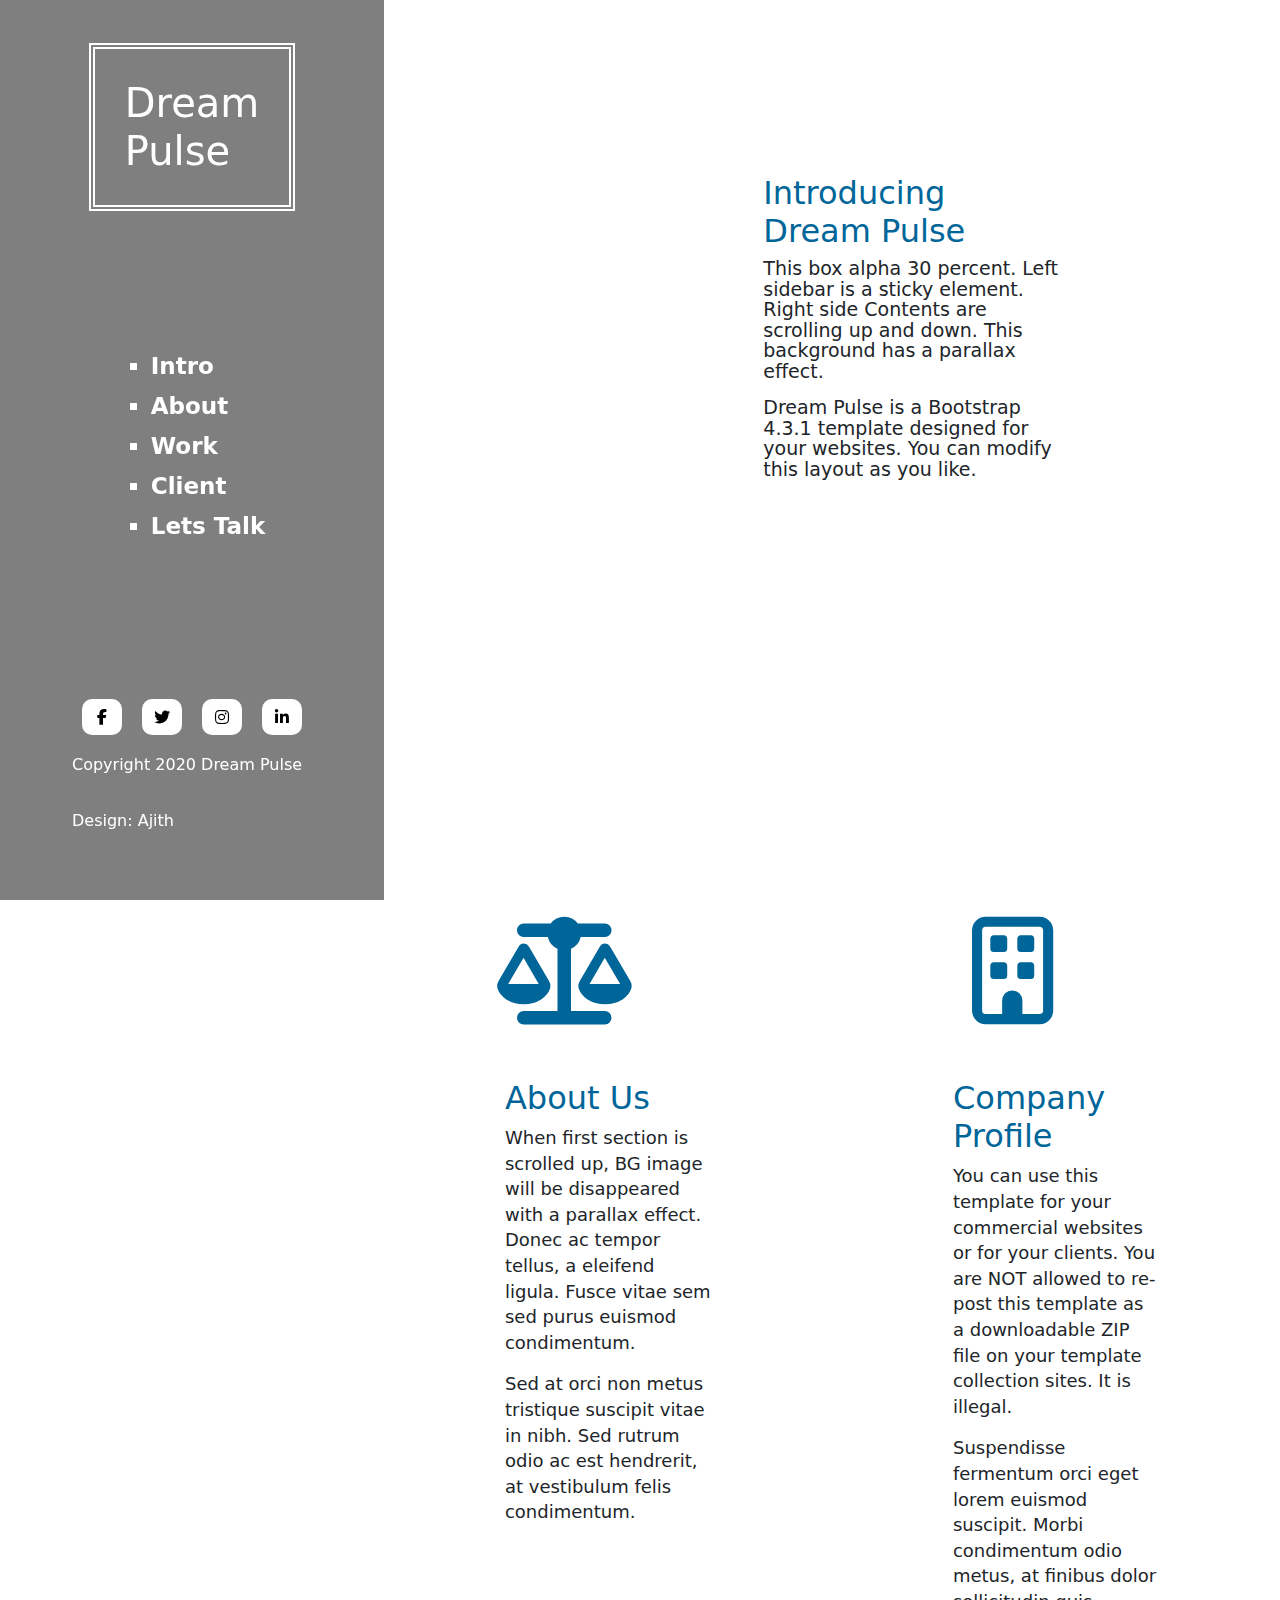
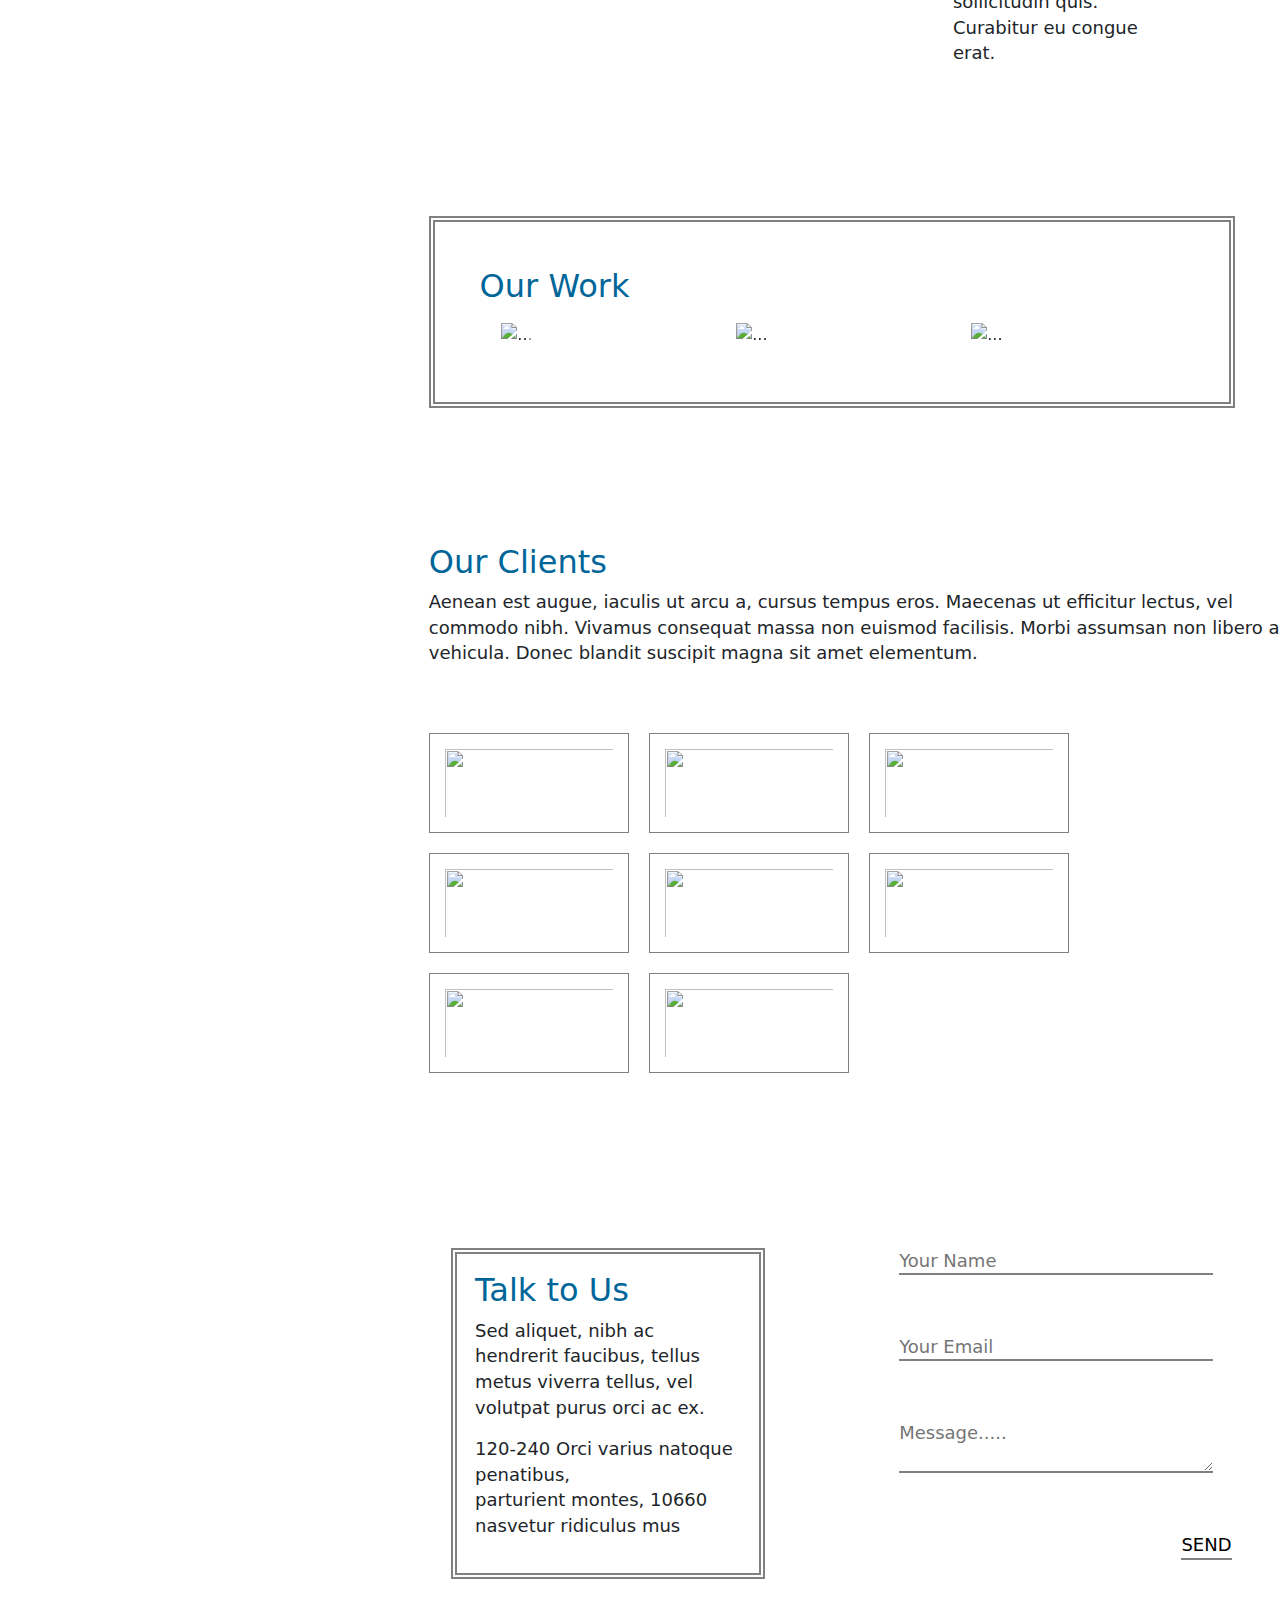
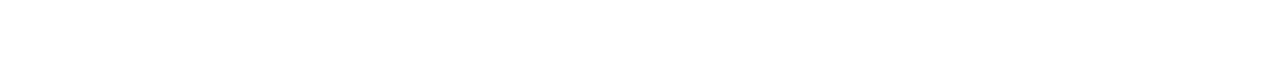
==== index.html @ 1d743e1b ">Dream pulse project html,css,bootstrap" ====
<!DOCTYPE html>
<html lang="en">

<head>
    <meta charset="UTF-8">
    <meta name="viewport" content="width=device-width, initial-scale=1.0">
    <title>Dream Pulse </title>
    <link rel="stylesheet" href="dreampulse.css">
    <link rel="stylesheet" href="https://cdnjs.cloudflare.com/ajax/libs/font-awesome/6.6.0/css/all.min.css">
    <link href="https://cdn.jsdelivr.net/npm/bootstrap@5.3.3/dist/css/bootstrap.min.css" rel="stylesheet"
        integrity="sha384-QWTKZyjpPEjISv5WaRU9OFeRpok6YctnYmDr5pNlyT2bRjXh0JMhjY6hW+ALEwIH" crossorigin="anonymous">
</head>

<body>
    <div class="parent">
        <div class="child1">
            <h1>Dream<br> Pulse</h1> <br>
            <div class="childlinks">
                <ul>
                    <li><a href="#Intro">Intro</a></li>
                    <li><a href="#About">About</a></li>
                    <li><a href="#Work">Work</a></li>
                    <li><a href="#Client">Client</a></li>
                    <li><a href="#Lets Talk">Lets Talk</a></li>
                </ul>
            </div><br>
            <div class="footer">
                <div class="iconscenter">
                    <i class="fab fa-facebook-f"></i>
                    <i class="fab fa-twitter"></i>
                    <i class="fab fa-instagram"></i>
                    <i class="fab fa-linkedin-in"></i>
                </div>
                <p>Copyright 2020 Dream Pulse</p>
                <p>Design: <a href="#">Ajith</a></p>
            </div>

        </div>
        <div class="child2">
            <div class="contain">
                <div class="introduction" id="Intro">
                    <h2>Introducing Dream Pulse</h2>
                    <p>This box alpha 30 percent. Left sidebar is a sticky element. Right side Contents are scrolling up
                        and down. This background has a parallax effect.</p>
                    <p>Dream Pulse is a Bootstrap 4.3.1 template designed for your websites. You can modify this layout
                        as you like.</p>
                </div>
            </div>
            <div class="divide">
                <div class="aboutusleft" id="About">
                    <i class="fas fa-6x fa-balance-scale mb-5 tm-section-icon" id="section-icons"></i>
                    <h2>About Us</h2>
                    <p>When first section is scrolled up, BG image will be disappeared with a parallax effect. Donec ac
                        tempor tellus, a eleifend ligula. Fusce vitae sem sed purus euismod condimentum.</p>
                    <p>Sed at orci non metus tristique suscipit vitae in nibh. Sed rutrum odio ac est hendrerit, at
                        vestibulum felis condimentum.</p>
                </div>
                <div class="companyprofileright" id="About">
                    <i class="far fa-6x fa-building mb-5 tm-section-icon" id="section-icons"></i>
                    <h2>Company Profile</h2>
                    <p>You can use this template for your commercial websites or for your clients. You are NOT allowed
                        to re-post this template as a downloadable ZIP file on your template collection sites. It is
                        illegal.</p>
                    <p>Suspendisse fermentum orci eget lorem euismod suscipit. Morbi condimentum odio metus, at finibus
                        dolor sollicitudin quis. Curabitur eu congue erat.</p>
                </div>
            </div>
            <div class="ourwork" id="Work">
                <h2>Our Work</h2>
                <div id="carouselExampleCaptions" class="carousel slide" data-bs-ride="carousel">
                    <div class="carousel-indicators">
                        <button type="button" data-bs-target="#carouselExampleCaptions" data-bs-slide-to="0"
                            class="active" aria-current="true" aria-label="Slide 1"></button>
                        <button type="button" data-bs-target="#carouselExampleCaptions" data-bs-slide-to="1"
                            aria-label="Slide 2"></button>
                        <button type="button" data-bs-target="#carouselExampleCaptions" data-bs-slide-to="2"
                            aria-label="Slide 3"></button>
                        <button type="button" data-bs-target="#carouselExampleCaptions" data-bs-slide-to="3"
                            aria-label="Slide 4"></button>
                    </div>
                    <div class="carousel-inner">
                        <div class="carousel-item active">
                            <div class="d-flex justify-content-around">
                                <img src="https://themewagon.github.io/dream-pulse/img/gallery/01.jpg" class="d-block"
                                    style="width: 30%;" alt="...">
                                <figcaption>
                                    <h2>Fresh <span>Bubba</span></h2>
                                    <p>Bubba likes to appear out of thin air.</p>
                                    <a href="..">View more</a>
                                </figcaption>
                                <img src="https://themewagon.github.io/dream-pulse/img/gallery/02.jpg" class="d-block"
                                    style="width: 30%;" alt="...">
                                <figcaption>
                                    <h2>Fresh <span>Bubba</span></h2>
                                    <p>Bubba likes to appear out of thin air.</p>
                                    <a href="..">View more</a>
                                </figcaption>
                                <img src="https://themewagon.github.io/dream-pulse/img/gallery/03.jpg" class="d-block"
                                    style="width: 30%;" alt="...">
                                <figcaption>
                                    <h2>Fresh <span>Bubba</span></h2>
                                    <p>Bubba likes to appear out of thin air.</p>
                                    <a href="..">View more</a>
                                </figcaption>
                            </div>
                        </div>
                        <div class="carousel-item">
                            <div class="d-flex justify-content-around">
                                <img src="https://themewagon.github.io/dream-pulse/img/gallery/03.jpg" class="d-block"
                                    style="width: 30%;" alt="...">
                                <figcaption>
                                    <h2>Fresh <span>Bubba</span></h2>
                                    <p>Bubba likes to appear out of thin air.</p>
                                    <a href="..">View more</a>
                                </figcaption>
                                <img src="https://themewagon.github.io/dream-pulse/img/gallery/04.jpg" class="d-block"
                                    style="width: 30%;" alt="...">
                                <figcaption>
                                    <h2>Fresh <span>Bubba</span></h2>
                                    <p>Bubba likes to appear out of thin air.</p>
                                    <a href="..">View more</a>
                                </figcaption>
                                <img src="https://themewagon.github.io/dream-pulse/img/gallery/05.jpg" class="d-block"
                                    style="width: 30%;" alt="...">
                                <figcaption>
                                    <h2>Fresh <span>Bubba</span></h2>
                                    <p>Bubba likes to appear out of thin air.</p>
                                    <a href="..">View more</a>
                                </figcaption>
                            </div>
                        </div>
                        <div class="carousel-item">
                            <div class="d-flex justify-content-around">
                                <img src="https://themewagon.github.io/dream-pulse/img/gallery/05.jpg" class="d-block"
                                    style="width: 30%;" alt="...">
                                <figcaption>
                                    <h2>Fresh <span>Bubba</span></h2>
                                    <p>Bubba likes to appear out of thin air.</p>
                                    <a href="..">View more</a>
                                </figcaption>
                                <img src="https://themewagon.github.io/dream-pulse/img/gallery/06.jpg" class="d-block"
                                    style="width: 30%;" alt="...">
                                <figcaption>
                                    <h2>Fresh <span>Bubba</span></h2>
                                    <p>Bubba likes to appear out of thin air.</p>
                                    <a href="..">View more</a>
                                </figcaption>
                                <img src="https://themewagon.github.io/dream-pulse/img/gallery/07.jpg" class="d-block"
                                    style="width: 30%;" alt="...">
                                <figcaption>
                                    <h2>Fresh <span>Bubba</span></h2>
                                    <p>Bubba likes to appear out of thin air.</p>
                                    <a href="..">View more</a>
                                </figcaption>
                            </div>
                        </div>
                        <div class="carousel-item">
                            <div class="d-flex justify-content-around">
                                <img src="https://themewagon.github.io/dream-pulse/img/gallery/08.jpg" class="d-block"
                                    style="width: 30%;" alt="...">
                                <figcaption>
                                    <h2>Fresh <span>Bubba</span></h2>
                                    <p>Bubba likes to appear out of thin air.</p>
                                    <a href="..">View more</a>
                                </figcaption>
                                <img src="https://themewagon.github.io/dream-pulse/img/gallery/01.jpg" class="d-block"
                                    style="width: 30%;" alt="...">
                                <figcaption>
                                    <h2>Fresh <span>Bubba</span></h2>
                                    <p>Bubba likes to appear out of thin air.</p>
                                    <a href="..">View more</a>
                                </figcaption>
                                <img src="https://themewagon.github.io/dream-pulse/img/gallery/02.jpg" class="d-block"
                                    style="width: 30%;" alt="...">
                                <figcaption>
                                    <h2>Fresh <span>Bubba</span></h2>
                                    <p>Bubba likes to appear out of thin air.</p>
                                    <a href="..">View more</a>
                                </figcaption>
                            </div>
                        </div>
                    </div>
                    <button class="carousel-control-prev" type="button" data-bs-target="#carouselExampleCaptions"
                        data-bs-slide="prev">
                        <span class="carousel-control-prev-icon" aria-hidden="true"></span>
                        <span class="visually-hidden">Previous</span>
                    </button>
                    <button class="carousel-control-next" type="button" data-bs-target="#carouselExampleCaptions"
                        data-bs-slide="next">
                        <span class="carousel-control-next-icon" aria-hidden="true"></span>
                        <span class="visually-hidden">Next</span>
                    </button>
                </div>
            </div>
            <div class="ourclients" id="Client">
                <h2>Our Clients</h2>
                <p>Aenean est augue, iaculis ut arcu a, cursus tempus eros. Maecenas ut efficitur lectus, vel commodo
                    nibh. Vivamus consequat massa non euismod facilisis. Morbi assumsan non libero a vehicula. Donec
                    blandit suscipit magna sit amet elementum.</p><br><br>
                <div class="imagesall">
                    <img src="https://themewagon.github.io/dream-pulse/img/client-1.png" alt="">
                    <img src="https://themewagon.github.io/dream-pulse/img/client-2.png" alt="">
                    <img src="https://themewagon.github.io/dream-pulse/img/client-3.png" alt="">
                    <img src="https://themewagon.github.io/dream-pulse/img/client-4.png" alt="">
                    <img src="https://themewagon.github.io/dream-pulse/img/client-5.png" alt="">
                    <img src="https://themewagon.github.io/dream-pulse/img/client-6.png" alt="">
                    <img src="https://themewagon.github.io/dream-pulse/img/client-7.png" alt="">
                    <img src="https://themewagon.github.io/dream-pulse/img/client-8.png" alt="">
                </div>
            </div>
            <div class="talktous" id="Lets Talk">
                <div class="talktousleft">
                    <h2>Talk to Us</h2>
                    <p>Sed aliquet, nibh ac hendrerit faucibus, tellus metus viverra tellus, vel volutpat purus orci ac
                        ex.</p>
                    <p>120-240 Orci varius natoque penatibus,<br>parturient montes, 10660<br> nasvetur ridiculus mus</p>
                </div>
                <div class="talktousright">
                    <input type="text" name="" id="" placeholder="Your Name"><br>
                    <input type="email" name="" id="" placeholder="Your Email"><br>
                    <textarea name="" id="" placeholder="Message....."></textarea><br>
                    <button class="button">SEND</button>
                    <script src="https://cdn.jsdelivr.net/npm/bootstrap@5.3.3/dist/js/bootstrap.bundle.min.js"
                        integrity="sha384-YvpcrYf0tY3lHB60NNkmXc5s9fDVZLESaAA55NDzOxhy9GkcIdslK1eN7N6jIeHz"
                        crossorigin="anonymous"></script>
                </div>
            </div>
        </div>
    </div>
</body>

</html>
---- dreampulse.css ----
* {
    padding: 0;
    margin: 0;
    box-sizing: border-box;
}

html {
    scroll-behavior: smooth;
}

.parent {
    background: no-repeat url("https://templatemo.com/templates/templatemo_536_dream_pulse/img/dream-pulse-header.jpg");
    display: flex;
    width: 100%;
    height: 100%;
}

.child1 {
    background-color: rgba(0, 0, 0, 0.5);
    color: rgb(255, 255, 255);
    height: 100%;
    width: 30%;
    line-height: 40px;
    position: fixed;
    display: flex;
    flex-direction: column;
    align-items: center;
    justify-content: space-evenly;
    position: fixed;
    z-index: 100;
    display: flex;
}

.child1>h1 {
    border: 6px double white;
    padding: 30px;
}

.childlinks a {
    text-decoration: none;
    color: rgb(255, 255, 255);
}

.childlinks li {
    list-style: square;
    font-size: larger;
}

.childlinks {
    text-decoration: none;
    list-style: square;
    color: white;
    font-weight: 600;
    font-size: larger;
}

.childlinks li:hover {
    animation: blink 1s infinite;
}

@keyframes blink {
    0% {
        opacity: 1;
    }

    50% {
        opacity: 0;
    }

    100% {
        opacity: 1;
    }
}

.footer a {
    text-decoration: none;
    color: rgb(255, 255, 255);
}

.footer a:hover {
    color: orange;
}

.iconscenter {
    display: flex;
}

.iconscenter i {
    display: flex;
    justify-content: center;
    align-items: center;
    color: black;
    width: 20px;
    background-color: white;
    margin: 10px;
    padding: 10px 20px 10px 20px;
    border-radius: 10px;
}

.iconscenter>i:hover {
    background-color: skyblue;
}

.child2 {
    margin-left: 30%;
    width: 70%;
}

.introduction {
    display: flex;
    flex-direction: column;
    justify-content: center;
    font-size: 15pt;
    line-height: 40px;
    align-items: center;
    margin-left: 40%;
    margin-top: 15%;
    width: 38%;
    height: 400px;
    background-color: rgba(255, 255, 255, 0.3);
    border: 3px solid white;
    padding: 2%;
}

.introduction>h2 {
    color: rgb(0, 102, 153);
}

.introduction p {
    line-height: 1.6vw;
    font-size: 19px;
}

.contain {
    padding-bottom: 22%;
}

.divide {
    display: flex;
    justify-content: space-around;
    width: 100%;
    padding-top: 20%;
    padding-bottom: 10%;
}

#section-icons {
    display: flex;
    align-items: center;
    justify-content: center;
    height: 120px;
    width: 120px;
}

.aboutusleft {
    width: 23%;
    line-height: 2vw;
    font-size: large;
}

.aboutusleft>h2,
i {
    color: rgb(0, 102, 153);
}

.companyprofileright {
    width: 23%;
    line-height: 2vw;
    font-size: large;
}

.companyprofileright>h2,
i {
    color: rgb(0, 102, 153);
}

.ourwork {
    border: 6px double gray;
    padding: 5%;
    margin: 5%;
}

.ourwork img {
    padding: 10px;
}

.ourwork>h2 {
    color: rgb(0, 102, 153);
}

.carousel-item img:hover {
    border: 3px solid gray;
}

.carousel-item figcaption {
    position: absolute;
    top: 50%;
    left: 50%;
    transform: translate(-50%, -50%);
    color: white;
    background-color: rgba(0, 0, 0, 0.2);
    padding: 10px 20px;
    border-radius: 5px;
    font-size: 18px;
    opacity: 0;
    transition: opacity 0.3s ease;
    pointer-events: none;
}

.carousel-item :hover figcaption {
    opacity: 1;
}

.image-container:hover .overlay-text {
    opacity: 1;
}

.ourclients {
    margin-left: 5%;
    font-size: large;
    line-height: 2vw;
    padding: 10% 0%;
}

.ourclients>h2 {
    color: rgb(0, 102, 153);
}

.imagesall {
    display: flex;
    flex-wrap: wrap;
    gap: 20px;
    padding-bottom: 10%;
}

.imagesall>img {
    object-fit: contain;
    height: 100px;
    width: 200px;
    padding: 15px;
    border: 1px solid gray;
}

.talktous {
    display: flex;
    width: 100%;
    justify-content: space-around;
    padding-bottom: 10%;
    font-size: large;
    line-height: 2vw;
}

.talktousleft {
    width: 35%;
    border: 6px double gray;
    padding: 2%;
}

.talktousleft>h2 {
    color: rgb(0, 102, 153);
}

.talktousright {
    width: 35%;
    display: flex;
    flex-direction: column;
    gap: 5%;
}

.button {
    background-color: white;
}

.talktousright input,
textarea,
button {
    border: none;
    border-bottom: 2px solid gray;
}

.talktousright input:focus,
textarea:focus {
    border: none;
    border-bottom: 2px solid rgb(0, 102, 153);
}

.talktousright>button {
    width: fit-content;
    position: relative;
    left: 90%;
}

.talktousright>button:hover {
    background-color: gray;
}

@media (max-width:558px) {
    .parent {
        flex-direction: column;
        background-size: auto;
    }

    .child1 {
        position: relative;
        width: 100%;
        height: auto;
        text-align: center;
        padding: 20px;
    }

    .child2 {
        margin-left: 0;
        width: 100%;
    }

    .introduction {
        margin: 5%;
        height: 90%;
        width: 90%;
        display: flex;
        flex-direction: column;
    }

    .introduction>h2 {
        font-size: small;
    }

    .introduction>p {
        font-size: smaller;
        line-height: 1rem;
    }

    .divide,
    .talktous {
        flex-direction: column;
        justify-content: center;
        align-items: center;
        width: 100%;
        padding: 5%;
    }

    .divide p,
    .ourclients p,
    .talktous p {
        font-size: medium;
        line-height: 1.5rem;
        width: 100%;
    }

    .aboutusleft i {
        font-size: 5rem;
    }

    .aboutusleft {
        width: 90%;
    }

    .companyprofileright i {
        font-size: 5rem;
    }

    .companyprofileright {
        width: 90%;
    }

    .ourclients img {
        width: 90%;
    }

    .talktousleft {
        width: 90%;
    }

    .talktousright {
        gap: 10px;
        margin-top: 10px;
        width: 90%;
    }

    .imagesall {
        width: 90%;
        justify-content: center;
    }
}

@media (min-width:559px) and (max-width:767px) {
    .parent {
        flex-direction: column;
        background-size: auto;
    }

    .child1 {
        position: relative;
        width: 100%;
        height: auto;
        text-align: center;
        padding: 20px;
    }

    .child2 {
        margin-left: 0;
        width: 100%;
    }

    .introduction {
        margin: 5%;
        height: 90%;
        width: 90%;
        display: flex;
        flex-direction: column;
    }

    .introduction>h2 {
        font-size: large;
    }

    .introduction>p {
        font-size: medium;
        line-height: 1rem;
    }

    .divide,
    .talktous {
        flex-direction: column;
        justify-content: center;
        align-items: center;
        width: 100%;
        padding: 5%;
    }

    .divide p,
    .ourclients p,
    .talktous p {
        font-size: 1.2rem;
        line-height: 2rem;
        width: 100%;
    }

    .aboutusleft i {
        font-size: 6rem;
    }

    .aboutusleft {
        width: 90%;
    }

    .companyprofileright i {
        font-size: 6rem;
    }

    .companyprofileright {
        width: 90%;
    }

    .ourclients img {
        width: 40%;
    }

    .talktousleft {
        width: 90%;
    }

    .talktousright {
        gap: 10px;
        margin-top: 20px;
        width: 60%;
    }

    .imagesall {
        justify-content: center;
    }
}

@media (min-width:768px) and (max-width:990px) {
    .parent {
        flex-direction: column;
        background-size: auto;
    }

    .child1 {
        position: relative;
        width: 100%;
        height: auto;
        text-align: center;
        padding: 20px;
    }

    .child2 {
        margin-left: 0;
        width: 100%;
    }

    .introduction {
        margin: 5%;
        height: 90%;
        width: 90%;
        display: flex;
        flex-direction: column;
    }

    .introduction>h2 {
        font-size: larger;
    }

    .introduction>p {
        font-size: 1.1rem;
        line-height: 1rem;
    }

    .divide,
    .talktous {
        flex-direction: column;
        justify-content: center;
        align-items: center;
        width: 100%;
        padding: 5%;
    }

    .divide p,
    .ourclients p,
    .talktous p {
        font-size: 1.3rem;
        line-height: 2rem;
        width: 100%;
    }

    .aboutusleft i {
        font-size: 6rem;
    }

    .aboutusleft {
        width: 90%;
    }

    .companyprofileright i {
        font-size: 6rem;
    }

    .companyprofileright {
        width: 90%;
    }

    .ourclients img {
        width: 30%;
    }

    .talktousleft {
        width: 90%;
    }

    .talktousright {
        gap: 10px;
        margin-top: 20px;
        width: 60%;
    }

    .imagesall {
        justify-content: center;
    }
}

@media (min-width:991px) and (max-width:1260px) {
    .divide {
        flex-direction: column;
        justify-content: center;
        align-items: center;
        margin-top: 15%;
        width: 90%;
    }

    .aboutusleft {
        width: 90%;
    }

    .companyprofileright {
        width: 90%;
    }
}
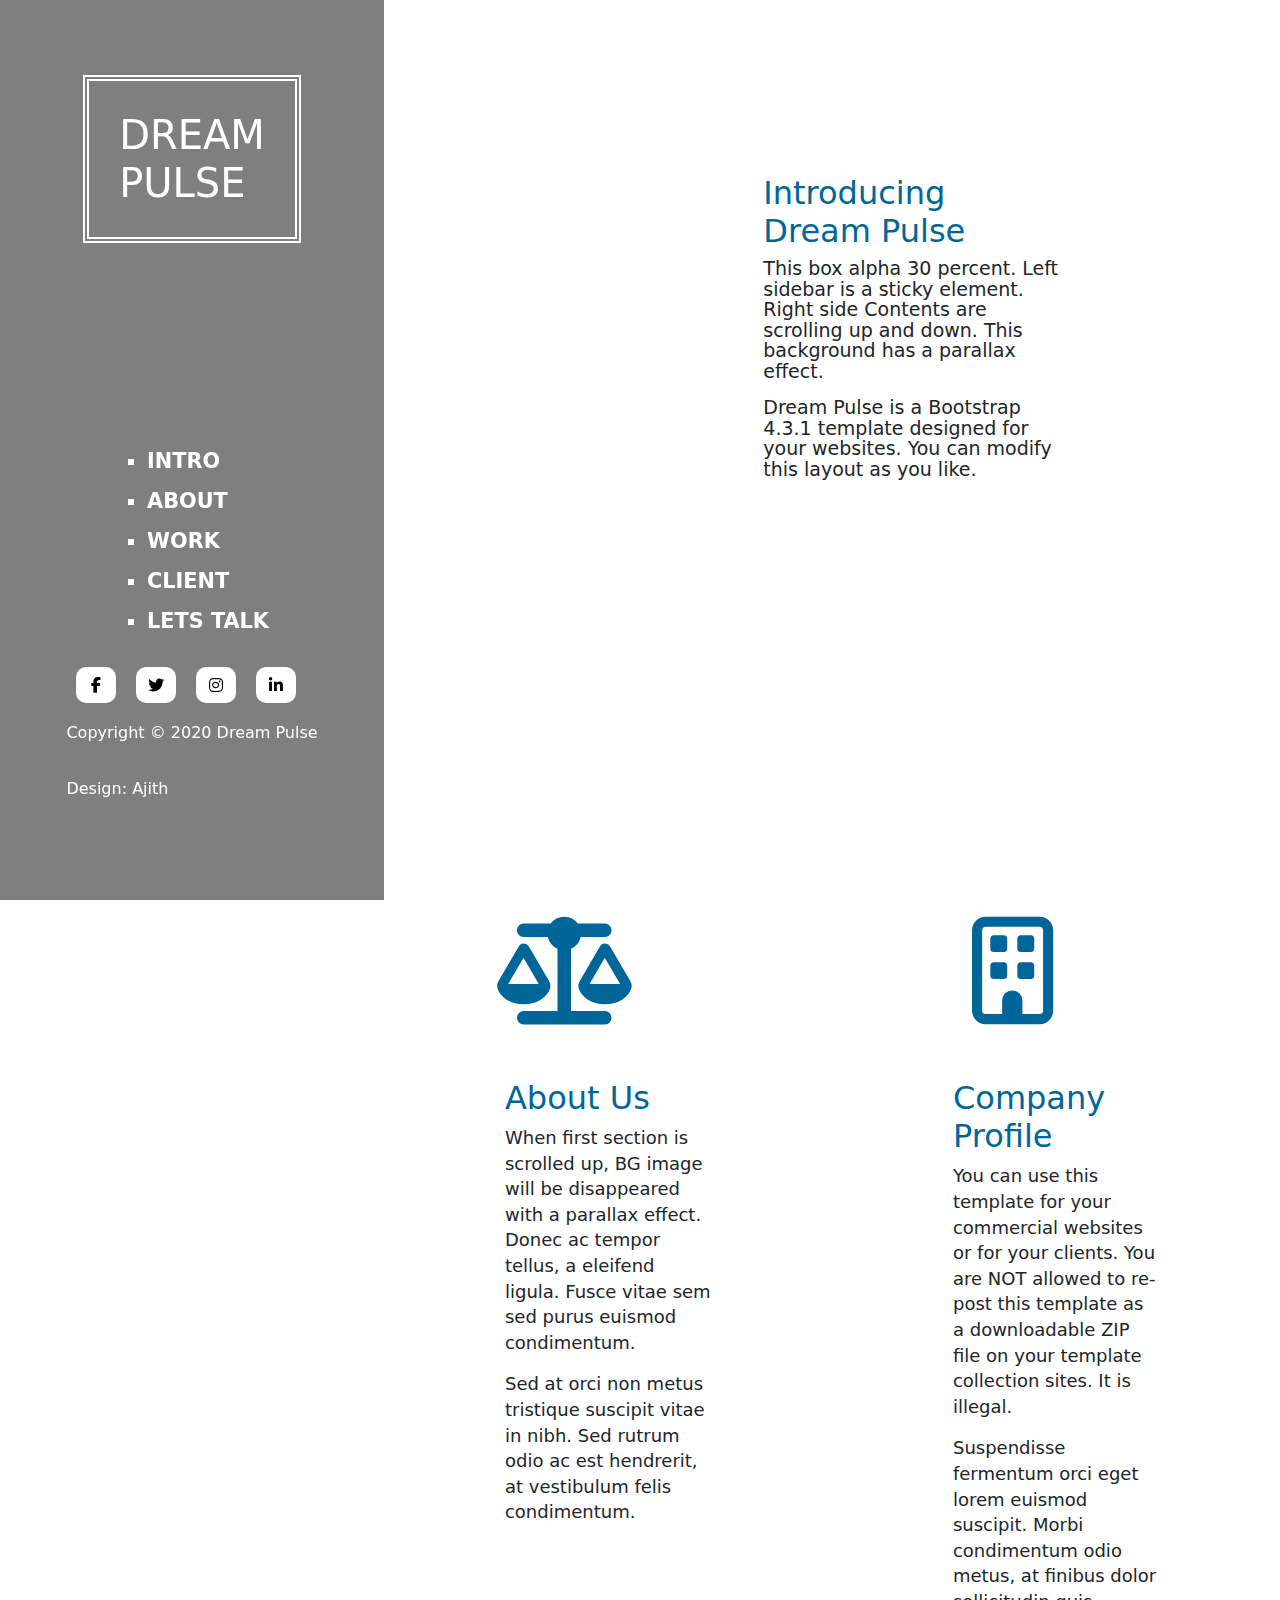
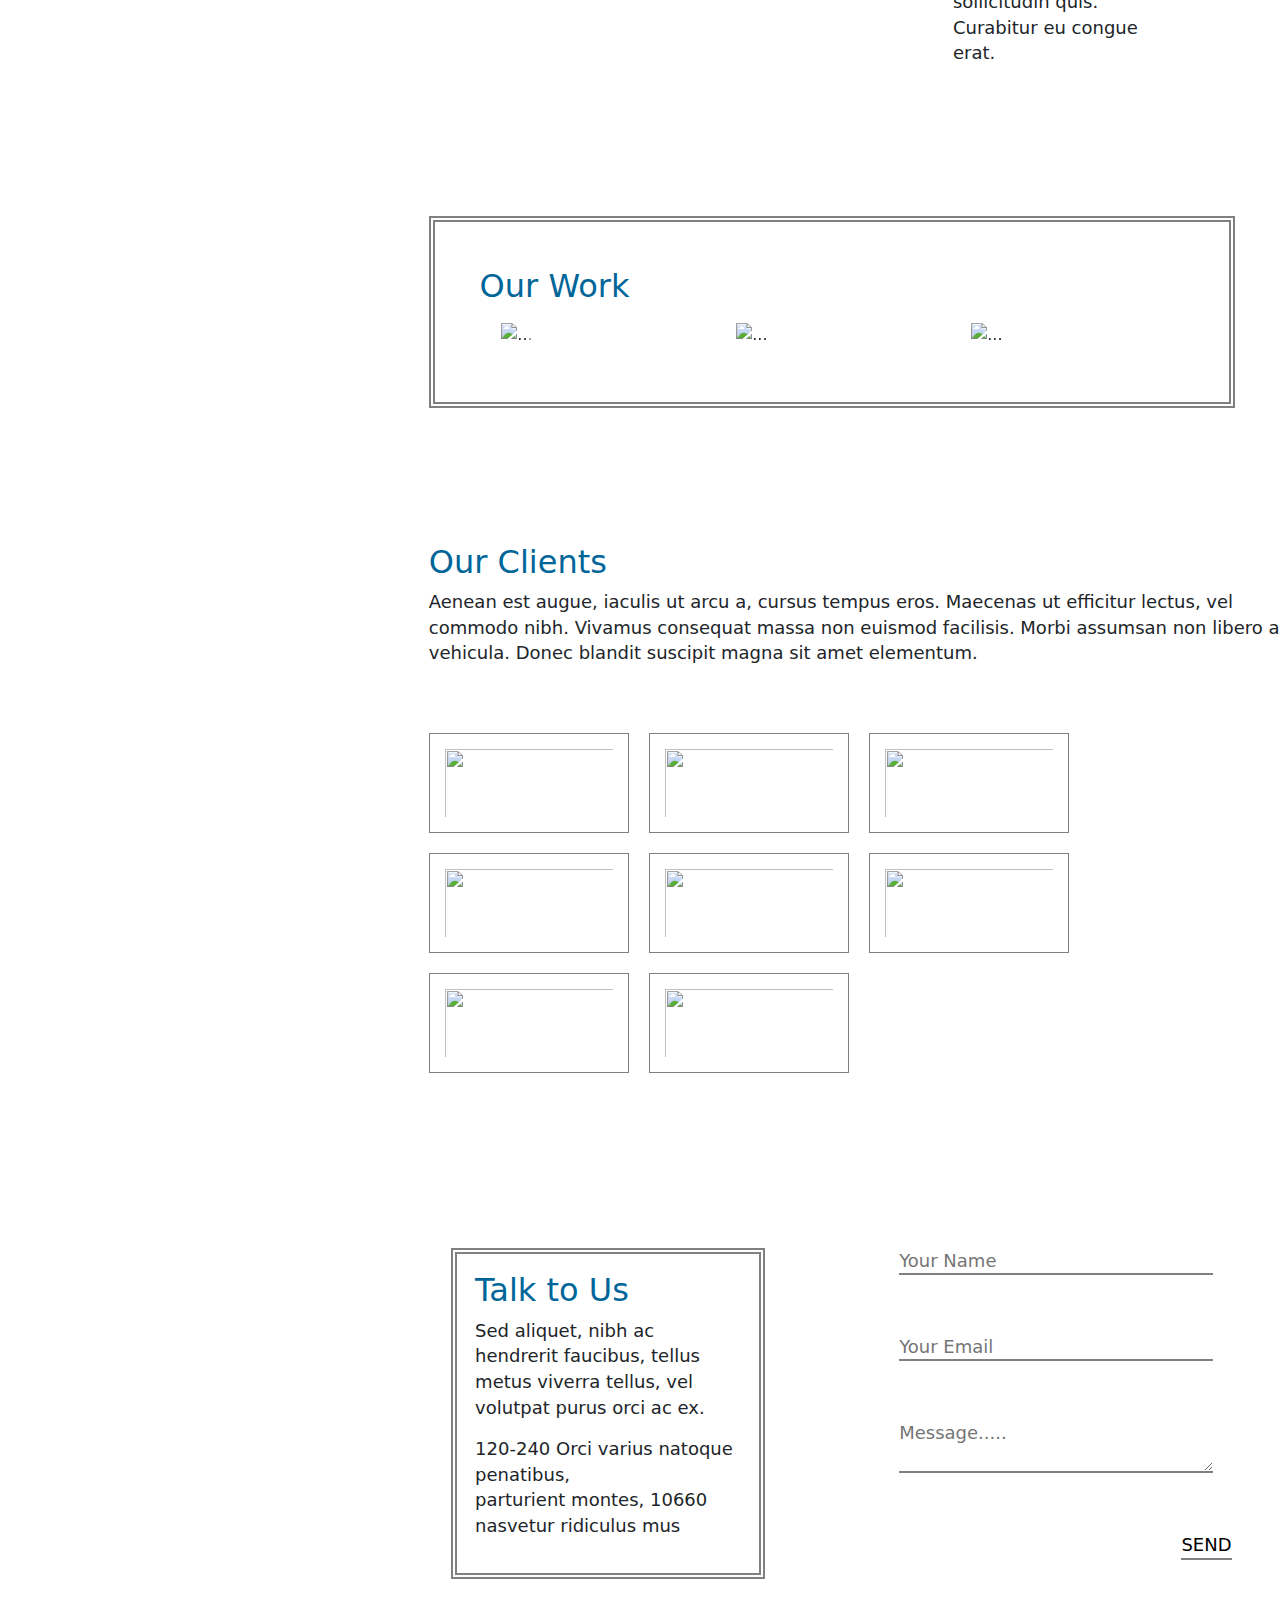
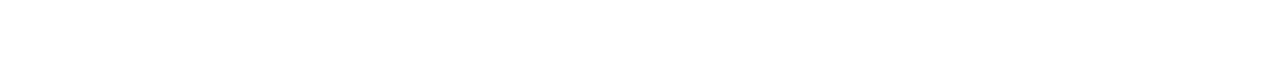
==== commit 089b7977: ">Html,css,dream pulse project" ====
--- a/index.html
+++ b/index.html
@@ -14,16 +14,19 @@
 <body>
     <div class="parent">
         <div class="child1">
-            <h1>Dream<br> Pulse</h1> <br>
+            <h1>DREAM<br> PULSE</h1> <br>
+            <input type="checkbox" id="toggled" class="inputcheckbox">
+            <label for="toggled" class="ham-icon">&#9776;</label>
+            <div class="visible">
             <div class="childlinks">
                 <ul>
-                    <li><a href="#Intro">Intro</a></li>
-                    <li><a href="#About">About</a></li>
-                    <li><a href="#Work">Work</a></li>
-                    <li><a href="#Client">Client</a></li>
-                    <li><a href="#Lets Talk">Lets Talk</a></li>
+                    <li><a href="#Intro">INTRO</a></li>
+                    <li><a href="#About">ABOUT</a></li>
+                    <li><a href="#Work">WORK</a></li>
+                    <li><a href="#Client">CLIENT</a></li>
+                    <li><a href="#Lets Talk">LETS TALK</a></li>
                 </ul>
-            </div><br>
+            </div>
             <div class="footer">
                 <div class="iconscenter">
                     <i class="fab fa-facebook-f"></i>
@@ -31,10 +34,10 @@
                     <i class="fab fa-instagram"></i>
                     <i class="fab fa-linkedin-in"></i>
                 </div>
-                <p>Copyright 2020 Dream Pulse</p>
+                <p>Copyright &copy; 2020 Dream Pulse</p>
                 <p>Design: <a href="#">Ajith</a></p>
             </div>
-
+            </div>
         </div>
         <div class="child2">
             <div class="contain">
--- a/dreampulse.css
+++ b/dreampulse.css
@@ -7,14 +7,12 @@
 html {
     scroll-behavior: smooth;
 }
-
 .parent {
     background: no-repeat url("https://templatemo.com/templates/templatemo_536_dream_pulse/img/dream-pulse-header.jpg");
     display: flex;
     width: 100%;
     height: 100%;
 }
-
 .child1 {
     background-color: rgba(0, 0, 0, 0.5);
     color: rgb(255, 255, 255);
@@ -43,7 +41,7 @@
 
 .childlinks li {
     list-style: square;
-    font-size: larger;
+    font-size:1.3rem;
 }
 
 .childlinks {
@@ -58,6 +56,13 @@
     animation: blink 1s infinite;
 }
 
+.inputcheckbox{
+    display: none;
+  }
+  .ham-icon{
+     display: none;
+  }
+
 @keyframes blink {
     0% {
         opacity: 1;
@@ -80,7 +85,12 @@
 .footer a:hover {
     color: orange;
 }
-
+.visible{
+    display: flex;
+    flex-direction: column;
+    align-items: center;
+    justify-content:center;
+}
 .iconscenter {
     display: flex;
 }
@@ -270,15 +280,12 @@
     background-color: white;
 }
 
-.talktousright input,
-textarea,
-button {
+.talktousright input,textarea,button {
     border: none;
     border-bottom: 2px solid gray;
 }
 
-.talktousright input:focus,
-textarea:focus {
+.talktousright input:focus,textarea:focus {
     border: none;
     border-bottom: 2px solid rgb(0, 102, 153);
 }
@@ -302,6 +309,131 @@
     .child1 {
         position: relative;
         width: 100%;
+        height:auto;
+        text-align: center;
+        padding: 20px;
+    }
+    .child2 {
+        margin-left: 0;
+        width: 100%;
+    }
+    .visible{
+        position: absolute;
+        display: none; 
+        flex-direction: column;
+        align-items: center;
+        gap:5px;
+        top:220px;
+        left:0px;
+        width: 100%;
+        height:130%;
+        line-height: 2rem;
+        font-size: smaller;
+        background-color:rgba(0,0,0,0.5);
+    }
+    footer{
+        line-height: 0%;
+    }
+     .ham-icon{
+        display:block;
+        position:absolute;
+        margin-left: 70%;
+        top:17%;
+    }
+    .ham-icon:hover{
+        cursor: pointer;
+    }
+    .inputcheckbox:checked ~.visible{
+        display:flex;
+        flex-direction: column;
+    } 
+    
+    .iconscenter i{
+        border-radius:50%;
+
+    }
+
+    .introduction {
+        margin-top:100%;
+        height: 90%;
+        width: 100%;
+        flex-direction: column;
+        align-items: center;
+        justify-content: center;
+        margin-left:auto;
+        margin-bottom:30%;
+        font-size: small;
+        line-height:0.5rem;
+    }
+
+    .introduction>h2 {
+        font-size: small;
+    }
+
+    .introduction>p {
+        font-size: smaller;
+        line-height: 1rem;
+    }
+
+    .divide,.talktous {
+        flex-direction: column;
+        justify-content: center;
+        align-items: center;
+        width: 100%;
+        padding: 5%;
+    }
+
+    .divide p,.ourclients p,.talktous p {
+        font-size: medium;
+        line-height: 1.5rem;
+        width: 100%;
+    }
+
+    .aboutusleft i {
+        font-size: 5rem;
+    }
+
+    .aboutusleft {
+        width: 90%;
+    }
+
+    .companyprofileright i {
+        font-size: 5rem;
+    }
+
+    .companyprofileright {
+        width: 90%;
+    }
+
+    .ourclients img {
+        width: 90%;
+    }
+
+    .talktousleft {
+        width: 90%;
+    }
+
+    .talktousright {
+        gap: 10px;
+        margin-top: 10px;
+        width: 90%;
+    }
+
+    .imagesall {
+        width: 90%;
+        justify-content: center;
+    }
+}
+
+@media (min-width:559px) and (max-width:767px) {
+    .parent {
+        flex-direction: column;
+        background-size: auto;
+    }
+
+    .child1 {
+        position: relative;
+        width: 100%;
         height: auto;
         text-align: center;
         padding: 20px;
@@ -311,7 +443,9 @@
         margin-left: 0;
         width: 100%;
     }
-
+    .iconscenter i{
+        border-radius:50%;
+    }
     .introduction {
         margin: 5%;
         height: 90%;
@@ -321,95 +455,6 @@
     }
 
     .introduction>h2 {
-        font-size: small;
-    }
-
-    .introduction>p {
-        font-size: smaller;
-        line-height: 1rem;
-    }
-
-    .divide,
-    .talktous {
-        flex-direction: column;
-        justify-content: center;
-        align-items: center;
-        width: 100%;
-        padding: 5%;
-    }
-
-    .divide p,
-    .ourclients p,
-    .talktous p {
-        font-size: medium;
-        line-height: 1.5rem;
-        width: 100%;
-    }
-
-    .aboutusleft i {
-        font-size: 5rem;
-    }
-
-    .aboutusleft {
-        width: 90%;
-    }
-
-    .companyprofileright i {
-        font-size: 5rem;
-    }
-
-    .companyprofileright {
-        width: 90%;
-    }
-
-    .ourclients img {
-        width: 90%;
-    }
-
-    .talktousleft {
-        width: 90%;
-    }
-
-    .talktousright {
-        gap: 10px;
-        margin-top: 10px;
-        width: 90%;
-    }
-
-    .imagesall {
-        width: 90%;
-        justify-content: center;
-    }
-}
-
-@media (min-width:559px) and (max-width:767px) {
-    .parent {
-        flex-direction: column;
-        background-size: auto;
-    }
-
-    .child1 {
-        position: relative;
-        width: 100%;
-        height: auto;
-        text-align: center;
-        padding: 20px;
-    }
-
-    .child2 {
-        margin-left: 0;
-        width: 100%;
-    }
-
-    .introduction {
-        margin: 5%;
-        height: 90%;
-        width: 90%;
-        display: flex;
-        flex-direction: column;
-    }
-
-    .introduction>h2 {
         font-size: large;
     }
 
@@ -418,8 +463,7 @@
         line-height: 1rem;
     }
 
-    .divide,
-    .talktous {
+    .divide,.talktous {
         flex-direction: column;
         justify-content: center;
         align-items: center;
@@ -427,9 +471,7 @@
         padding: 5%;
     }
 
-    .divide p,
-    .ourclients p,
-    .talktous p {
+    .divide p,.ourclients p,.talktous p {
         font-size: 1.2rem;
         line-height: 2rem;
         width: 100%;
@@ -506,8 +548,7 @@
         line-height: 1rem;
     }
 
-    .divide,
-    .talktous {
+    .divide,.talktous {
         flex-direction: column;
         justify-content: center;
         align-items: center;
@@ -515,9 +556,7 @@
         padding: 5%;
     }
 
-    .divide p,
-    .ourclients p,
-    .talktous p {
+    .divide p,.ourclients p,.talktous p {
         font-size: 1.3rem;
         line-height: 2rem;
         width: 100%;
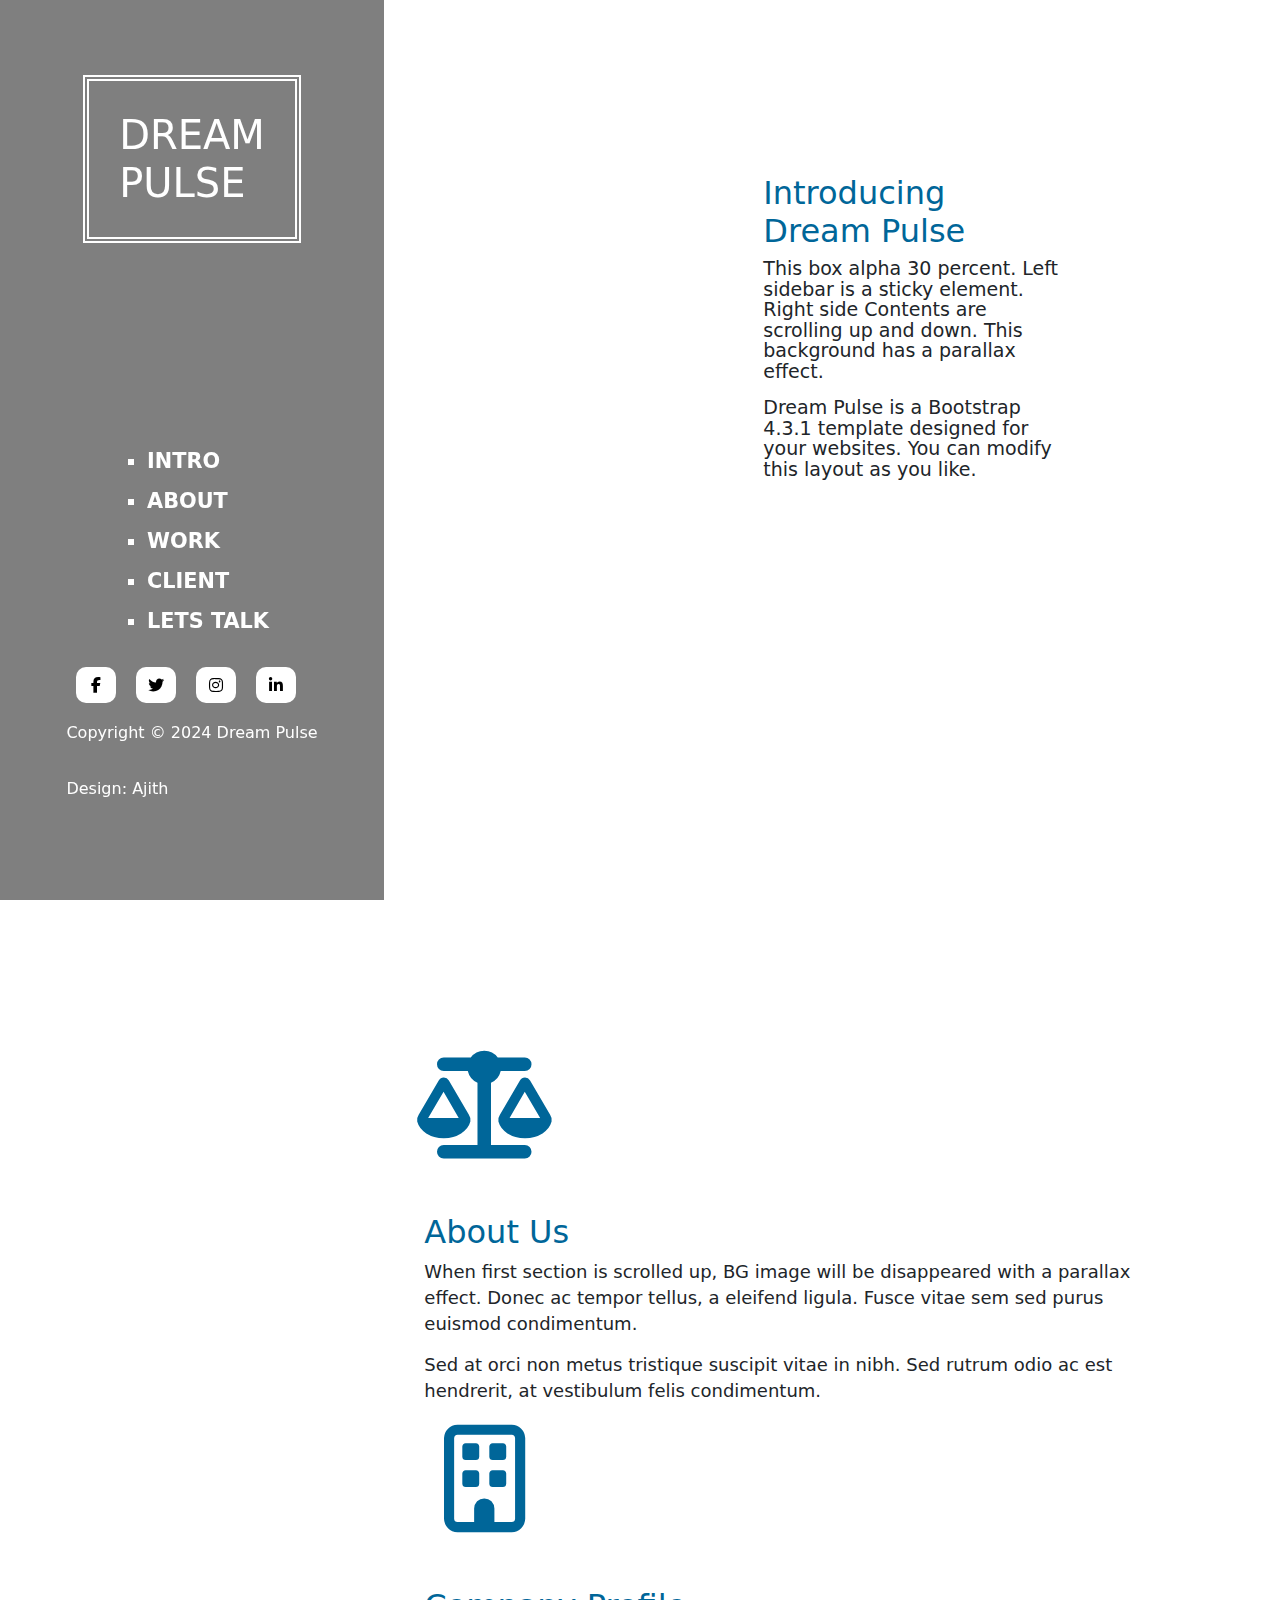
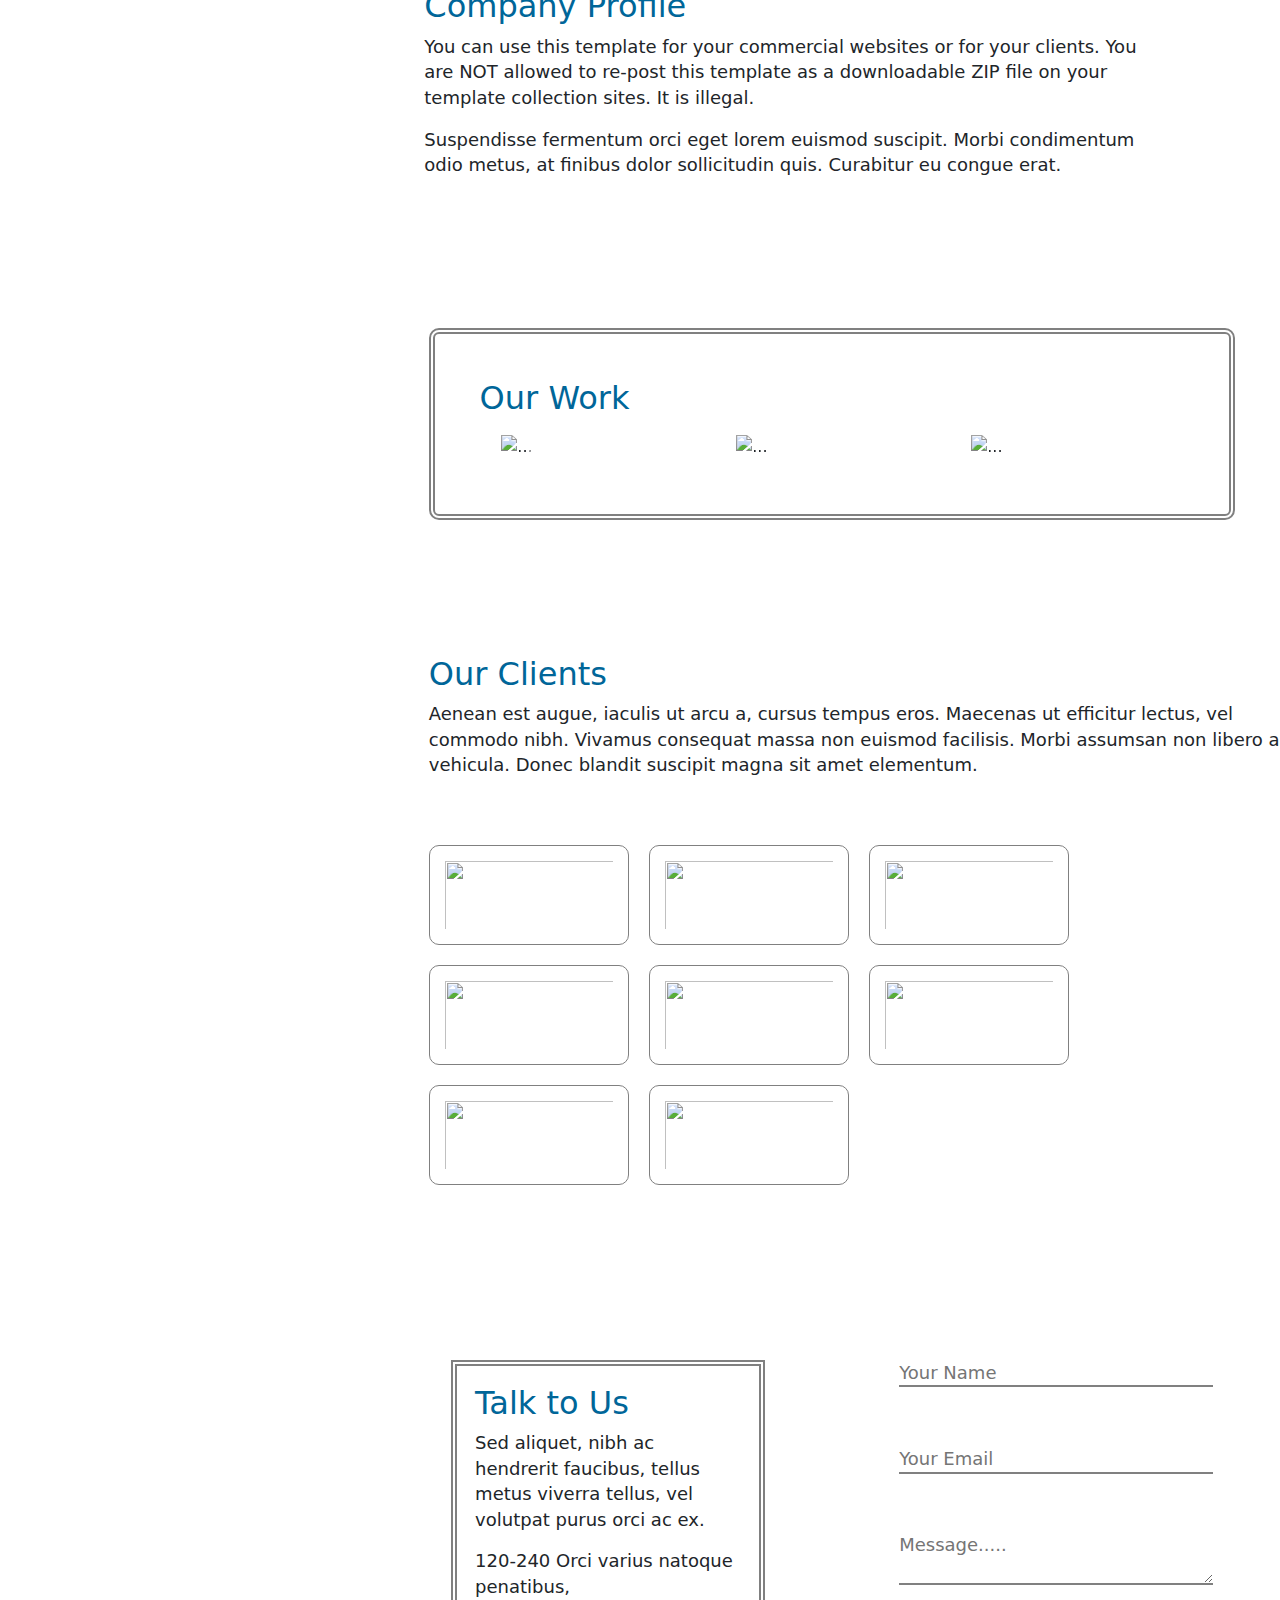
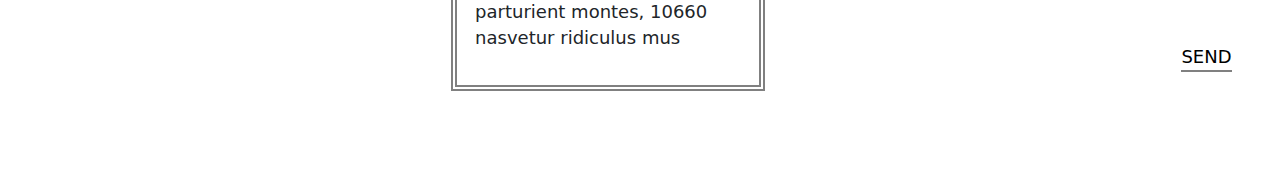
==== commit 242e08d7: ">Dream pulse project" ====
--- a/index.html
+++ b/index.html
@@ -29,12 +29,12 @@
             </div>
             <div class="footer">
                 <div class="iconscenter">
-                    <i class="fab fa-facebook-f"></i>
-                    <i class="fab fa-twitter"></i>
-                    <i class="fab fa-instagram"></i>
-                    <i class="fab fa-linkedin-in"></i>
-                </div>
-                <p>Copyright &copy; 2020 Dream Pulse</p>
+                    <a href="https://www.facebook.com"><i class="fab fa-facebook-f"></i></a>
+                    <a href="https://www.twitter.com"><i class="fab fa-twitter"></i></a>
+                    <a href="https://www.instagram.com"><i class="fab fa-instagram"></i></a>
+                    <a href="https://www.linkedin.com/in/doddi-ajith/"><i class="fab fa-linkedin-in"></i></a>
+                </div>
+                <p>Copyright &copy; 2024 Dream Pulse</p>
                 <p>Design: <a href="#">Ajith</a></p>
             </div>
             </div>
--- a/dreampulse.css
+++ b/dreampulse.css
@@ -12,6 +12,7 @@
     display: flex;
     width: 100%;
     height: 100%;
+    
 }
 .child1 {
     background-color: rgba(0, 0, 0, 0.5);
@@ -107,8 +108,9 @@
     border-radius: 10px;
 }
 
-.iconscenter>i:hover {
+.iconscenter>a i:hover{
     background-color: skyblue;
+    transform:scale(1.2);
 }
 
 .child2 {
@@ -187,6 +189,7 @@
     border: 6px double gray;
     padding: 5%;
     margin: 5%;
+    border-radius: 10px;
 }
 
 .ourwork img {
@@ -248,6 +251,7 @@
     width: 200px;
     padding: 15px;
     border: 1px solid gray;
+    border-radius: 10px;
 }
 
 .talktous {
@@ -302,10 +306,11 @@
 
 @media (max-width:558px) {
     .parent {
+        background-image: url("https://templatemo.com/templates/templatemo_536_dream_pulse/img/dream-pulse-header.jpg");
         flex-direction: column;
         background-size: auto;
     }
-
+    
     .child1 {
         position: relative;
         width: 100%;
@@ -348,11 +353,15 @@
         flex-direction: column;
     } 
     
-    .iconscenter i{
+    .iconscenter>a i{
         border-radius:50%;
 
     }
-
+    .iconscenter>a i:hover{
+        cursor: pointer;
+        background-color: skyblue;
+        transform: scale(1.2);
+    }
     .introduction {
         margin-top:100%;
         height: 90%;
@@ -404,7 +413,9 @@
     .companyprofileright {
         width: 90%;
     }
-
+    .carousel-item figcaption h2 span{
+        font-size:0.2rem; 
+    }
     .ourclients img {
         width: 90%;
     }
@@ -443,7 +454,7 @@
         margin-left: 0;
         width: 100%;
     }
-    .iconscenter i{
+    .iconscenter>a i{
         border-radius:50%;
     }
     .introduction {
@@ -597,7 +608,12 @@
     }
 }
 
-@media (min-width:991px) and (max-width:1260px) {
+@media (min-width:991px) and (max-width:1900px) {
+    .parent {
+        background-image:("https://templatemo.com/templates/templatemo_536_dream_pulse/img/dream-pulse-header.jpg");
+        background-size: 100% auto;
+        background-repeat: no-repeat;
+    }
     .divide {
         flex-direction: column;
         justify-content: center;
@@ -613,4 +629,11 @@
     .companyprofileright {
         width: 90%;
     }
+}
+@media (min-width:1901px) and (max-width:3000px){
+    .parent {
+        background-image:("https://templatemo.com/templates/templatemo_536_dream_pulse/img/dream-pulse-header.jpg");
+        background-size: 100% auto;
+        background-repeat: no-repeat;
+    }
 }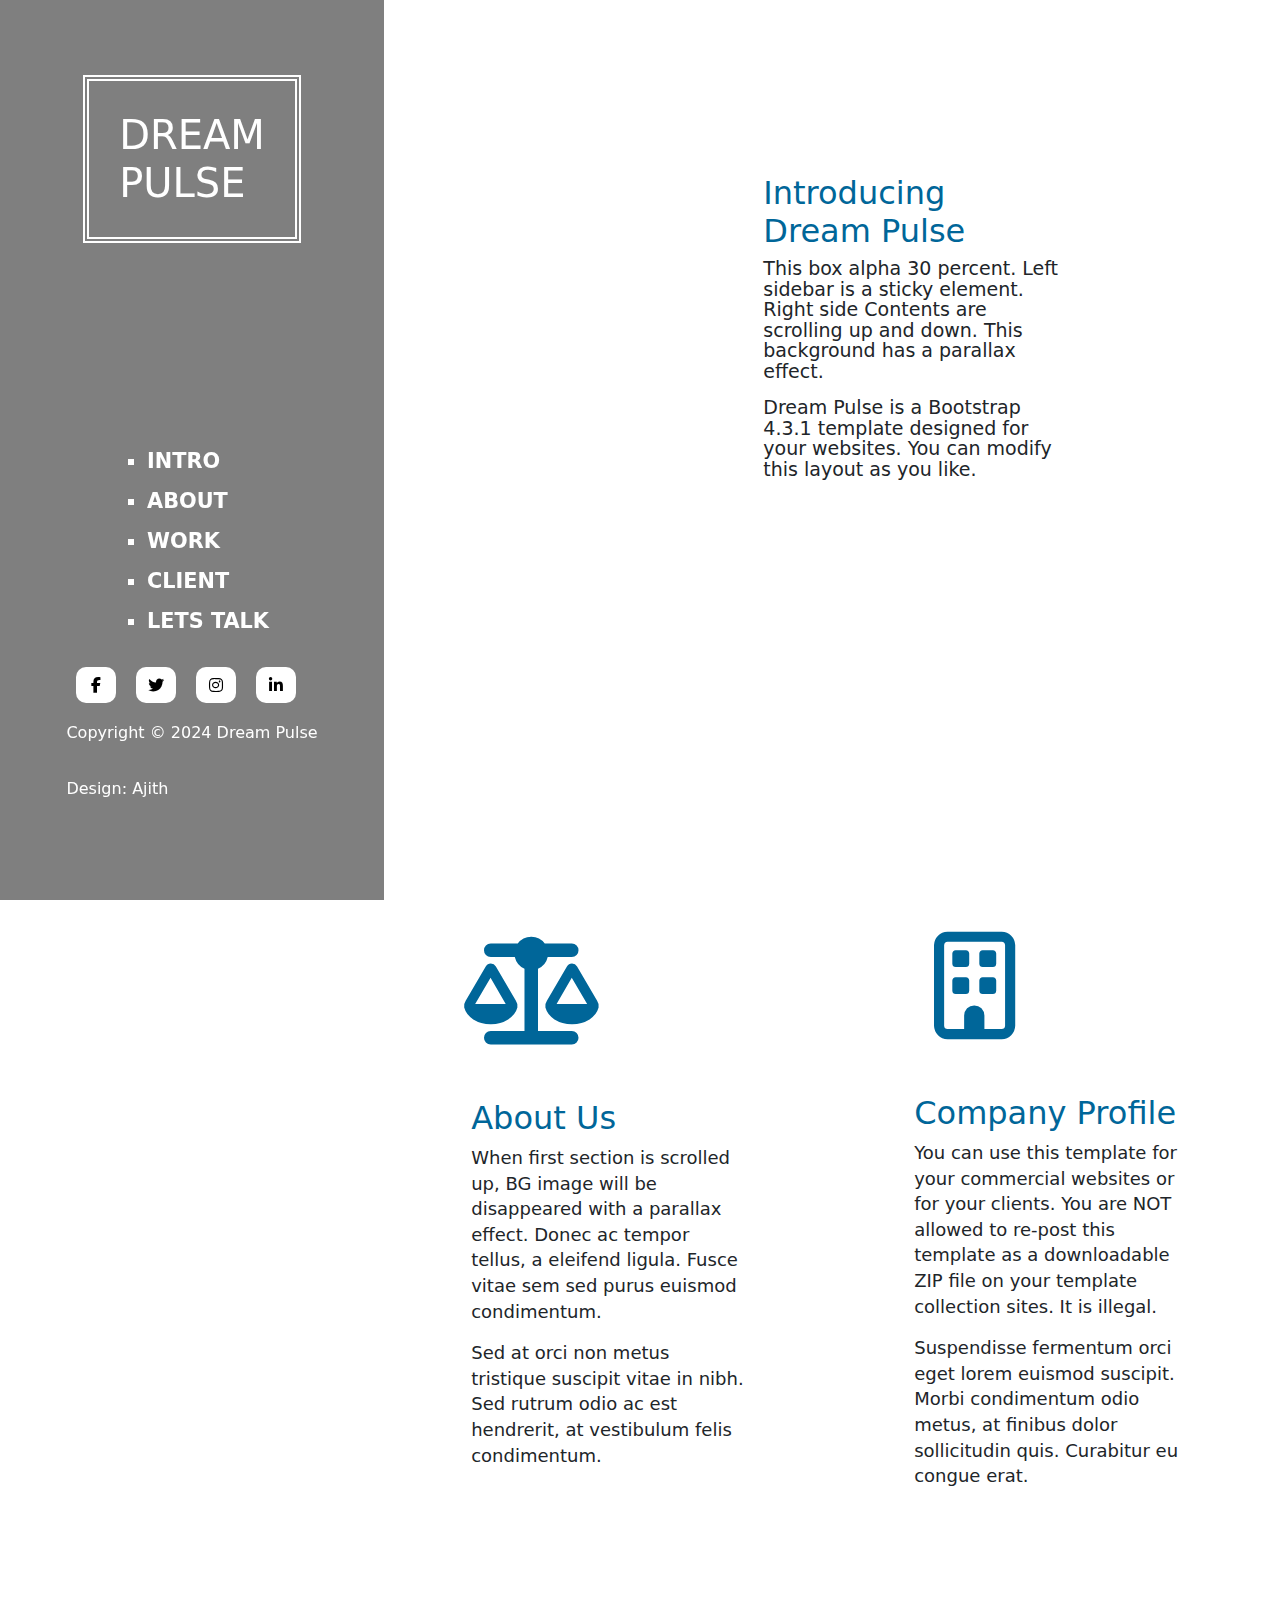
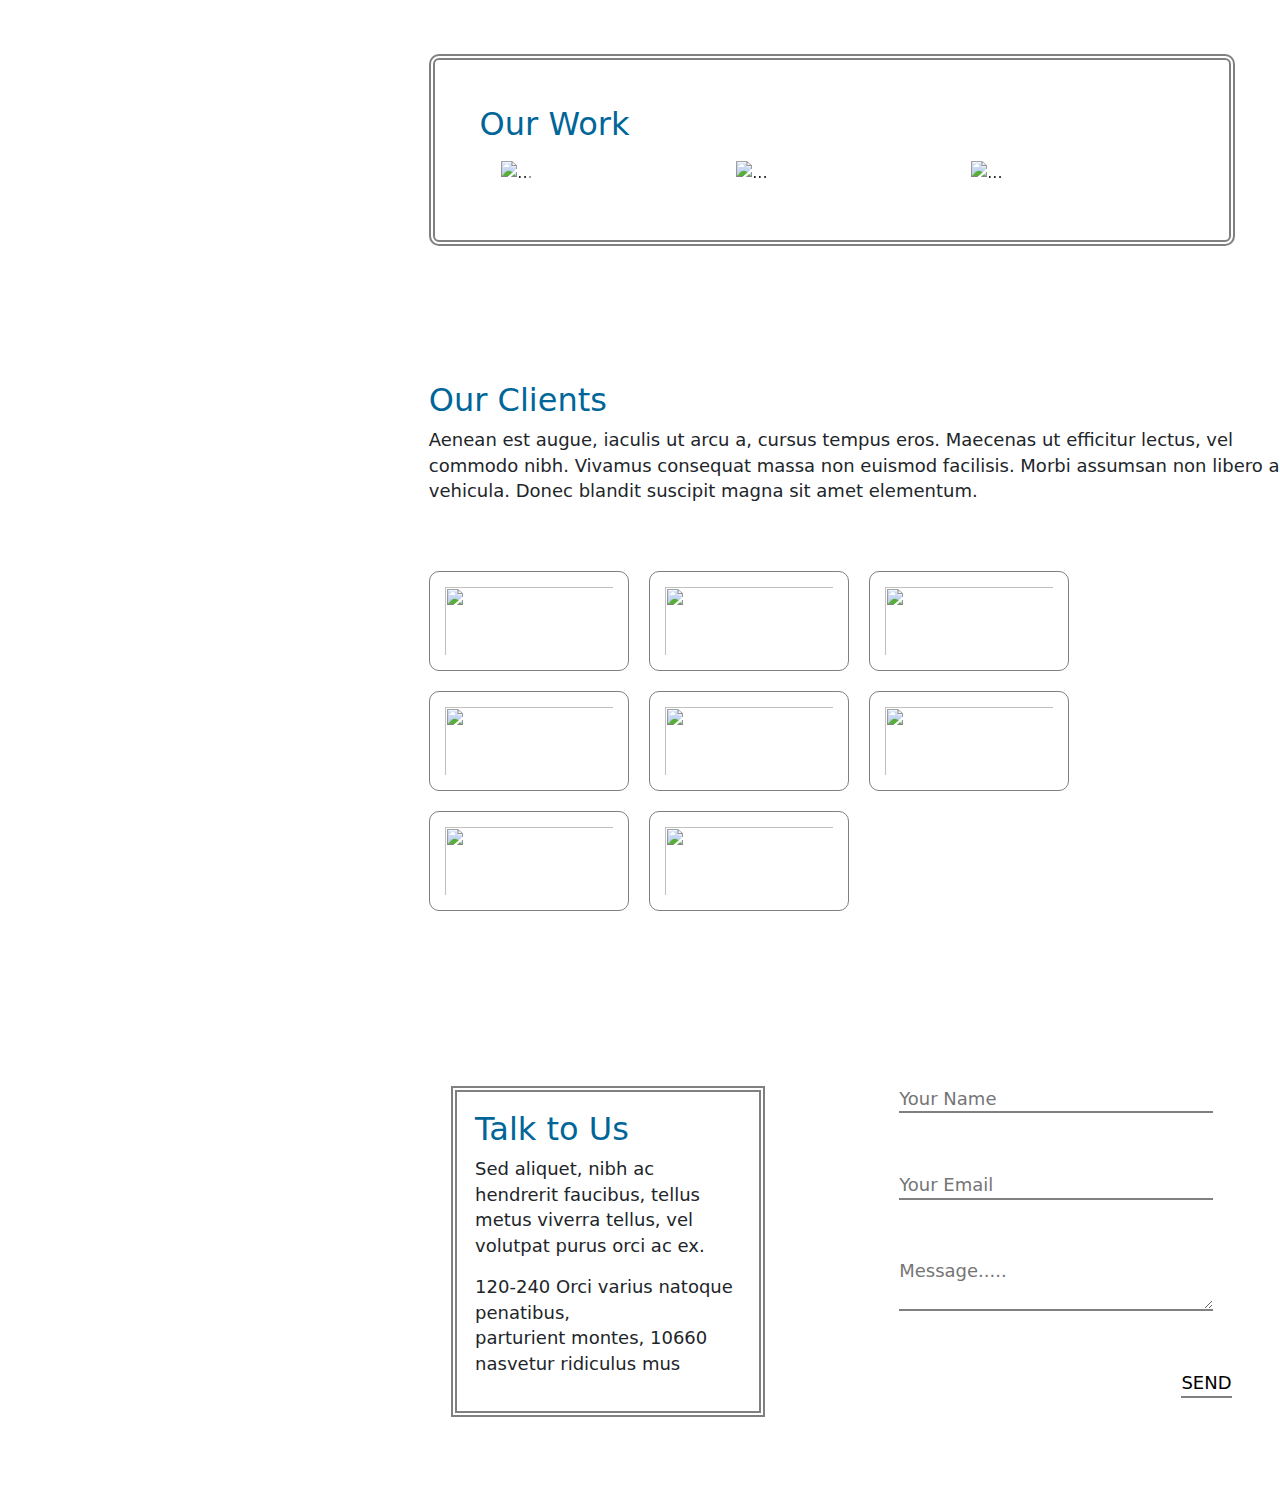
==== commit d251c981: "html,css,project" ====
--- a/index.html
+++ b/index.html
@@ -32,7 +32,7 @@
                     <a href="https://www.facebook.com"><i class="fab fa-facebook-f"></i></a>
                     <a href="https://www.twitter.com"><i class="fab fa-twitter"></i></a>
                     <a href="https://www.instagram.com"><i class="fab fa-instagram"></i></a>
-                    <a href="https://www.linkedin.com/in/doddi-ajith/"><i class="fab fa-linkedin-in"></i></a>
+                    <a href="https://www.linkedin.com"><i class="fab fa-linkedin-in"></i></a>
                 </div>
                 <p>Copyright &copy; 2024 Dream Pulse</p>
                 <p>Design: <a href="#">Ajith</a></p>
@@ -232,4 +232,4 @@
     </div>
 </body>
 
-</html>+</html>
--- a/dreampulse.css
+++ b/dreampulse.css
@@ -12,6 +12,9 @@
     display: flex;
     width: 100%;
     height: 100%;
+    background-image:("https://templatemo.com/templates/templatemo_536_dream_pulse/img/dream-pulse-header.jpg");
+    background-size: 100% auto;
+    background-repeat: no-repeat;
     
 }
 .child1 {
@@ -253,7 +256,12 @@
     border: 1px solid gray;
     border-radius: 10px;
 }
-
+.imagesall>img:hover{
+    transform: scale(0.8);
+}
+.imagesall>img:active{
+    background-color:rgba(0,0,0,0.5);
+}
 .talktous {
     display: flex;
     width: 100%;
@@ -338,6 +346,10 @@
     }
     footer{
         line-height: 0%;
+    }
+    .iconscenter>a i:hover{
+        background-color: skyblue;
+        transform:scale(1.2);
     }
      .ham-icon{
         display:block;
@@ -457,6 +469,10 @@
     .iconscenter>a i{
         border-radius:50%;
     }
+    .iconscenter>a i:hover{
+        background-color: skyblue;
+        transform:scale(1.2);
+    }
     .introduction {
         margin: 5%;
         height: 90%;
@@ -536,7 +552,10 @@
         text-align: center;
         padding: 20px;
     }
-
+    .iconscenter>a i:hover{
+        background-color: skyblue;
+        transform:scale(1.2);
+    }
     .child2 {
         margin-left: 0;
         width: 100%;
@@ -615,19 +634,24 @@
         background-repeat: no-repeat;
     }
     .divide {
-        flex-direction: column;
-        justify-content: center;
-        align-items: center;
-        margin-top: 15%;
-        width: 90%;
-    }
-
+        display: flex;
+        justify-content: space-around;
+        width: 100%;
+        padding-top: 20%;
+        padding-bottom: 10%;
+    }
+    .iconscenter>a i:hover{
+        background-color: skyblue;
+        transform:scale(1.2);
+    }
     .aboutusleft {
-        width: 90%;
+        width:35%;
+        padding: 20px;
     }
 
     .companyprofileright {
-        width: 90%;
+        width: 35%;
+        padding: 15px;
     }
 }
 @media (min-width:1901px) and (max-width:3000px){
@@ -636,4 +660,8 @@
         background-size: 100% auto;
         background-repeat: no-repeat;
     }
+    .iconscenter>a i:hover{
+        background-color: skyblue;
+        transform:scale(1.2);
+    }
 }